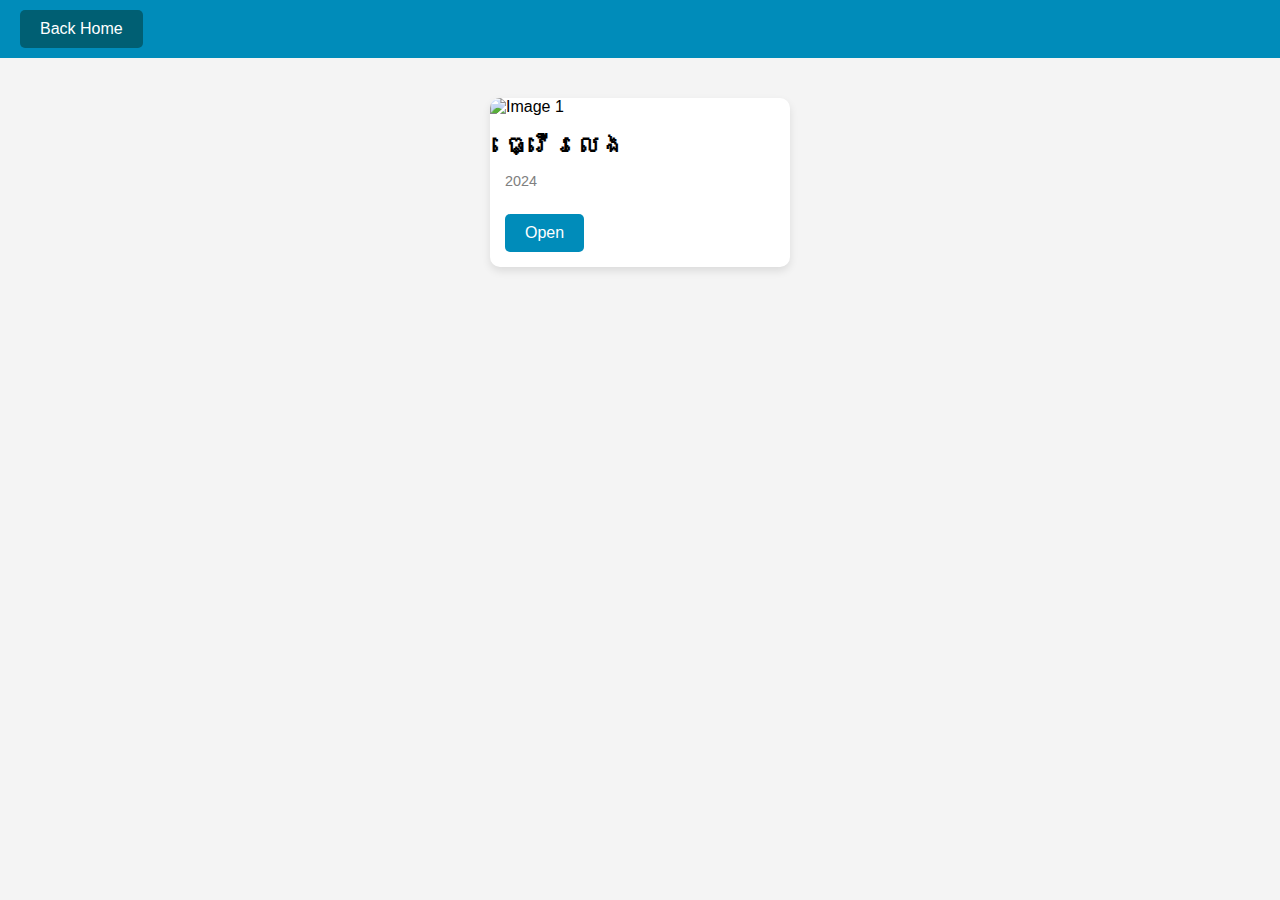
==== desing.html @ 86f9fede "Add files via upload" ====
<!DOCTYPE html>
<html lang="en">
<head>
    <meta charset="UTF-8">
    <meta name="viewport" content="width=device-width, initial-scale=1.0">
    <title>My Project</title>
    <style>
        body {
            font-family: Arial, sans-serif;
            background-color: #f4f4f4;
            margin: 0;
            padding: 0;
        }

        .navbar {
            background-color: #008cba;
            color: white;
            padding: 10px 20px;
            display: flex;
            justify-content: space-between;
            align-items: center;
        }

        .navbar h1 {
            margin: 0;
            font-size: 1.5em;
        }

        .navbar button {
            background-color: #005f73;
            border: none;
            color: white;
            padding: 10px 20px;
            text-align: center;
            text-decoration: none;
            display: inline-block;
            font-size: 1em;
            cursor: pointer;
            border-radius: 5px;
            transition: background-color 0.2s ease-in-out;
        }

        .navbar button:hover {
            background-color: #004a57;
        }

        .container {
            display: flex;
            flex-wrap: wrap;
            justify-content: center;
            padding: 20px;
        }

        .card {
            background-color: white;
            border-radius: 10px;
            box-shadow: 0 4px 8px rgba(0, 0, 0, 0.1);
            margin: 20px;
            overflow: hidden;
            width: 300px;
            transition: transform 0.2s ease-in-out;
        }

        .card:hover {
            transform: scale(1.05);
        }

        .card img {
            width: 100%;
            height: auto;
        }

        .info {
            padding: 15px;
        }

        .info h2 {
            margin: 0;
            font-size: 1.5em;
        }

        .info .date {
            color: gray;
            font-size: 0.9em;
        }

        .info button {
            background-color: #008cba;
            border: none;
            color: white;
            padding: 10px 20px;
            text-align: center;
            text-decoration: none;
            display: inline-block;
            font-size: 1em;
            margin-top: 10px;
            cursor: pointer;
            border-radius: 5px;
            transition: background-color 0.2s ease-in-out;
        }

        .info button:hover {
            background-color: #005f73;
        }

        @media (max-width: 768px) {
            .card {
                width: 45%;
            }
        }

        @media (max-width: 480px) {
            .card {
                width: 90%;
            }
        }
    </style>
</head>
<body>
    <div class="navbar">
       
        <button onclick="goHome()">Back Home</button>
    </div>
    
    <div class="container">
        <div class="card">
            <img src="" alt="Image 1">
            <div class="info">
                <h2>ធ្វើរលេង</h2>
                <p class="date">2024</p>
                <button onclick="openItem('link1.html')">Open</button>
            </div>
        </div>
   
        <!-- Add more cards as needed -->
    </div>

    <script>
        function goHome() {
            window.location.href = 'index.html'; // Change to your home page URL
        }

        function openItem(link) {
            window.location.href = link;
        }
    </script>
</body>
</html>
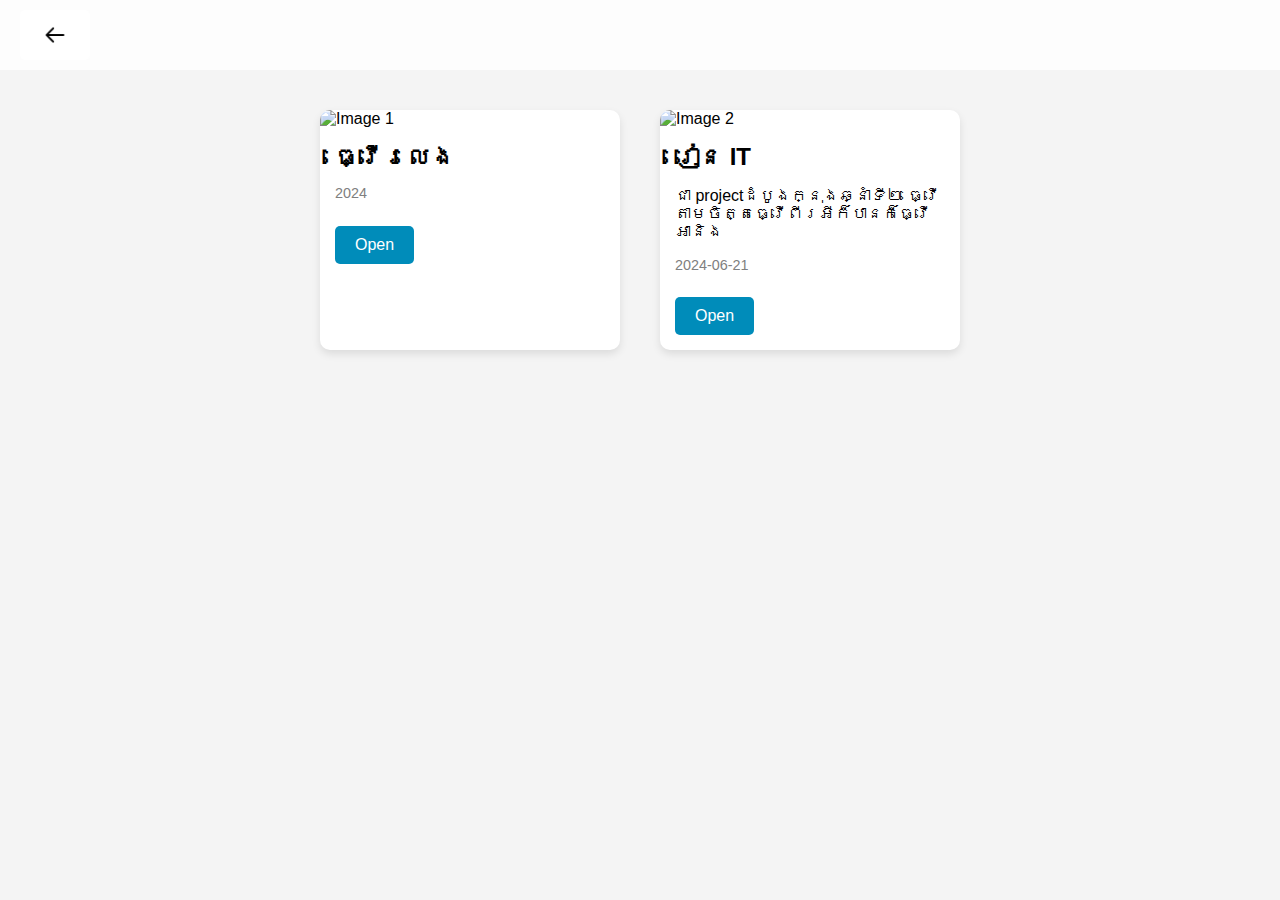
==== commit 67214466: "Add files via upload" ====
--- a/desing.html
+++ b/desing.html
@@ -13,23 +13,26 @@
         }
 
         .navbar {
-            background-color: #008cba;
+            background: rgba(255, 255, 255, 0.8);
             color: white;
             padding: 10px 20px;
             display: flex;
             justify-content: space-between;
             align-items: center;
+            
         }
 
         .navbar h1 {
-            margin: 0;
-            font-size: 1.5em;
+            
+            font-size: 20px;
+          
+            
         }
 
         .navbar button {
-            background-color: #005f73;
+            background: rgba(255, 255, 255, 0.8);
             border: none;
-            color: white;
+            color: rgb(8, 8, 8);
             padding: 10px 20px;
             text-align: center;
             text-decoration: none;
@@ -38,10 +41,12 @@
             cursor: pointer;
             border-radius: 5px;
             transition: background-color 0.2s ease-in-out;
+            display: flex;
+
         }
 
         .navbar button:hover {
-            background-color: #004a57;
+            background-color: #58585852;
         }
 
         .container {
@@ -119,19 +124,27 @@
 <body>
     <div class="navbar">
        
-        <button onclick="goHome()">Back Home</button>
+        <button onclick="goHome()"><img width="30px" src="img/arrow-button.png" alt=""></button>
     </div>
     
     <div class="container">
         <div class="card">
-            <img src="" alt="Image 1">
+            <img src="https://puyvongheng.github.io/Me1.githu.io/img/Screenshot%202024-05-18%20084537.png" alt="Image 1">
             <div class="info">
                 <h2>ធ្វើរលេង</h2>
                 <p class="date">2024</p>
                 <button onclick="openItem('link1.html')">Open</button>
             </div>
         </div>
-   
+        <div class="card">
+            <img src="https://puyvongheng.github.io/Me1.githu.io/img/Screenshot%202024-05-28%20090813.png" alt="Image 2">
+            <div class="info">
+                <h2>រៀន IT</h2>
+                <p>ជា projectដំបូងក្នុងឆ្នាំទី២​ ធ្វើតាមចិត្តធ្វើពីរអីក៏បានក៏ធ្វើអានិង</p>
+                <p class="date">2024-06-21</p>
+                <button onclick="openItem('https://puyvongheng.github.io/ReanIT/')">Open</button>
+            </div>
+        </div>
         <!-- Add more cards as needed -->
     </div>
 
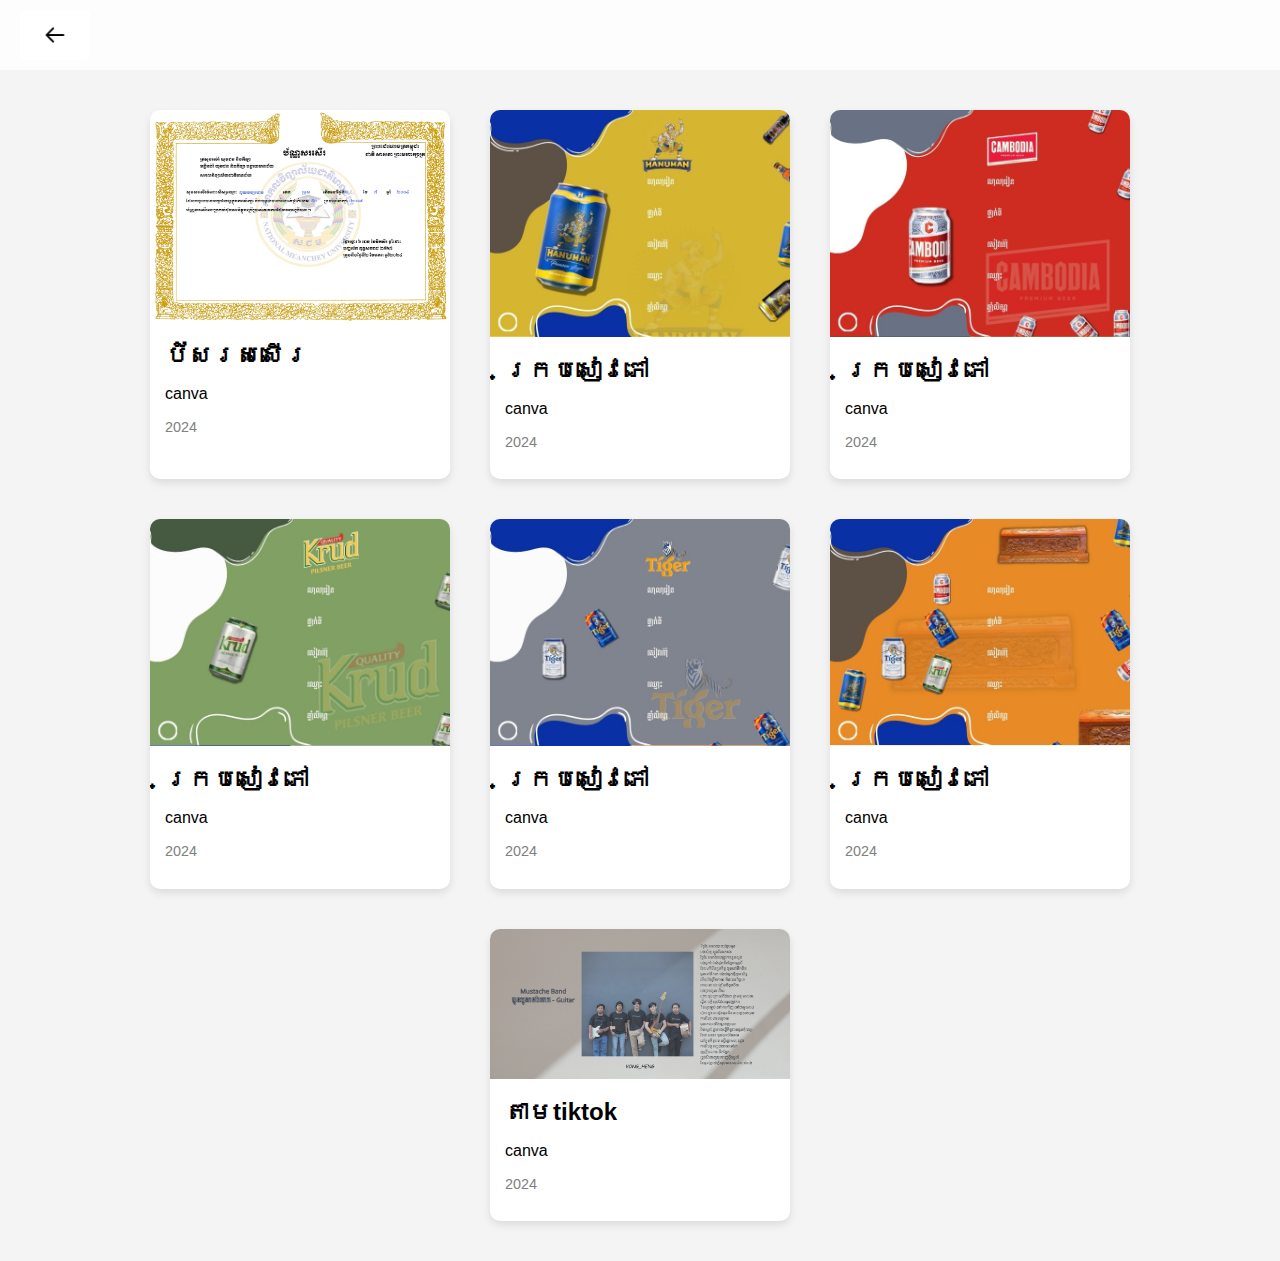
==== commit 24954fdf: "Add files via upload" ====
--- a/desing.html
+++ b/desing.html
@@ -128,21 +128,87 @@
     </div>
     
     <div class="container">
-        <div class="card">
-            <img src="https://puyvongheng.github.io/Me1.githu.io/img/Screenshot%202024-05-18%20084537.png" alt="Image 1">
-            <div class="info">
-                <h2>ធ្វើរលេង</h2>
-                <p class="date">2024</p>
-                <button onclick="openItem('link1.html')">Open</button>
-            </div>
-        </div>
-        <div class="card">
-            <img src="https://puyvongheng.github.io/Me1.githu.io/img/Screenshot%202024-05-28%20090813.png" alt="Image 2">
-            <div class="info">
-                <h2>រៀន IT</h2>
-                <p>ជា projectដំបូងក្នុងឆ្នាំទី២​ ធ្វើតាមចិត្តធ្វើពីរអីក៏បានក៏ធ្វើអានិង</p>
-                <p class="date">2024-06-21</p>
-                <button onclick="openItem('https://puyvongheng.github.io/ReanIT/')">Open</button>
+  
+        <div class="card">
+            <img src="img/Copy of (Bulk 1) ប័ំសរសសើរ.jpg" alt="Image 2">
+            <div class="info">
+                <h2> ប័ំសរសសើរ </h2>
+                <p> canva </p>
+                <p class="date">2024</p>
+
+                <button style="display: none;"  onclick="openItem('https://puyvongheng.github.io/ReanIT/')">Open</button>
+            </div>
+        </div>
+        <!-- Add more cards as needed -->
+        <div class="card">
+            <img src="img/1.jpg" alt="Image 2">
+            <div class="info">
+                <h2> ក្របសៀវភៅ </h2>
+                <p> canva </p>
+                <p class="date">2024</p>
+
+                <button style="display: none;"  onclick="openItem('https://puyvongheng.github.io/ReanIT/')">Open</button>
+            </div>
+        </div>
+        <!-- Add more cards as needed -->
+               <!-- Add more cards as needed -->
+               <div class="card">
+                <a href="img/2.jpg" target="_blank">
+                    <img src="img/2.jpg" alt="Image 2">
+                </a>
+                <div class="info">
+                    <h2> ក្របសៀវភៅ </h2>
+                    <p> canva </p>
+                    <p class="date">2024</p>
+           
+                </div>
+            </div>
+            
+        <!-- Add more cards as needed -->
+               <!-- Add more cards as needed -->
+        <div class="card">
+            <img src="img/3.jpg" alt="Image 2">
+            <div class="info">
+                <h2> ក្របសៀវភៅ </h2>
+                <p> canva </p>
+                <p class="date">2024</p>
+
+                <button style="display: none;"  onclick="openItem('https://puyvongheng.github.io/ReanIT/')">Open</button>
+            </div>
+        </div>
+        <!-- Add more cards as needed -->
+               <!-- Add more cards as needed -->
+        <div class="card">
+            <img src="img/4.jpg" alt="Image 2">
+            <div class="info">
+                <h2> ក្របសៀវភៅ </h2>
+                <p> canva </p>
+                <p class="date">2024</p>
+
+                <button style="display: none;"  onclick="openItem('https://puyvongheng.github.io/ReanIT/')">Open</button>
+            </div>
+        </div>
+        <!-- Add more cards as needed -->
+               <!-- Add more cards as needed -->
+        <div class="card">
+            <img src="img/5.jpg" alt="Image 2">
+            <div class="info">
+                <h2> ក្របសៀវភៅ </h2>
+                <p> canva </p>
+                <p class="date">2024</p>
+
+                <button style="display: none;"  onclick="openItem('https://puyvongheng.github.io/ReanIT/')">Open</button>
+            </div>
+        </div>
+        <!-- Add more cards as needed -->
+        <div class="card">
+            <img src="img/song.jpg" alt="Image 2">
+            <div class="info">
+                <h2> តាមtiktok </h2>
+                <p> canva </p>
+                <p class="date">2024</p>
+
+                <button style="display: none;"  onclick="openItem('https://puyvongheng.github.io/ReanIT/')">Open</button>
             </div>
         </div>
         <!-- Add more cards as needed -->
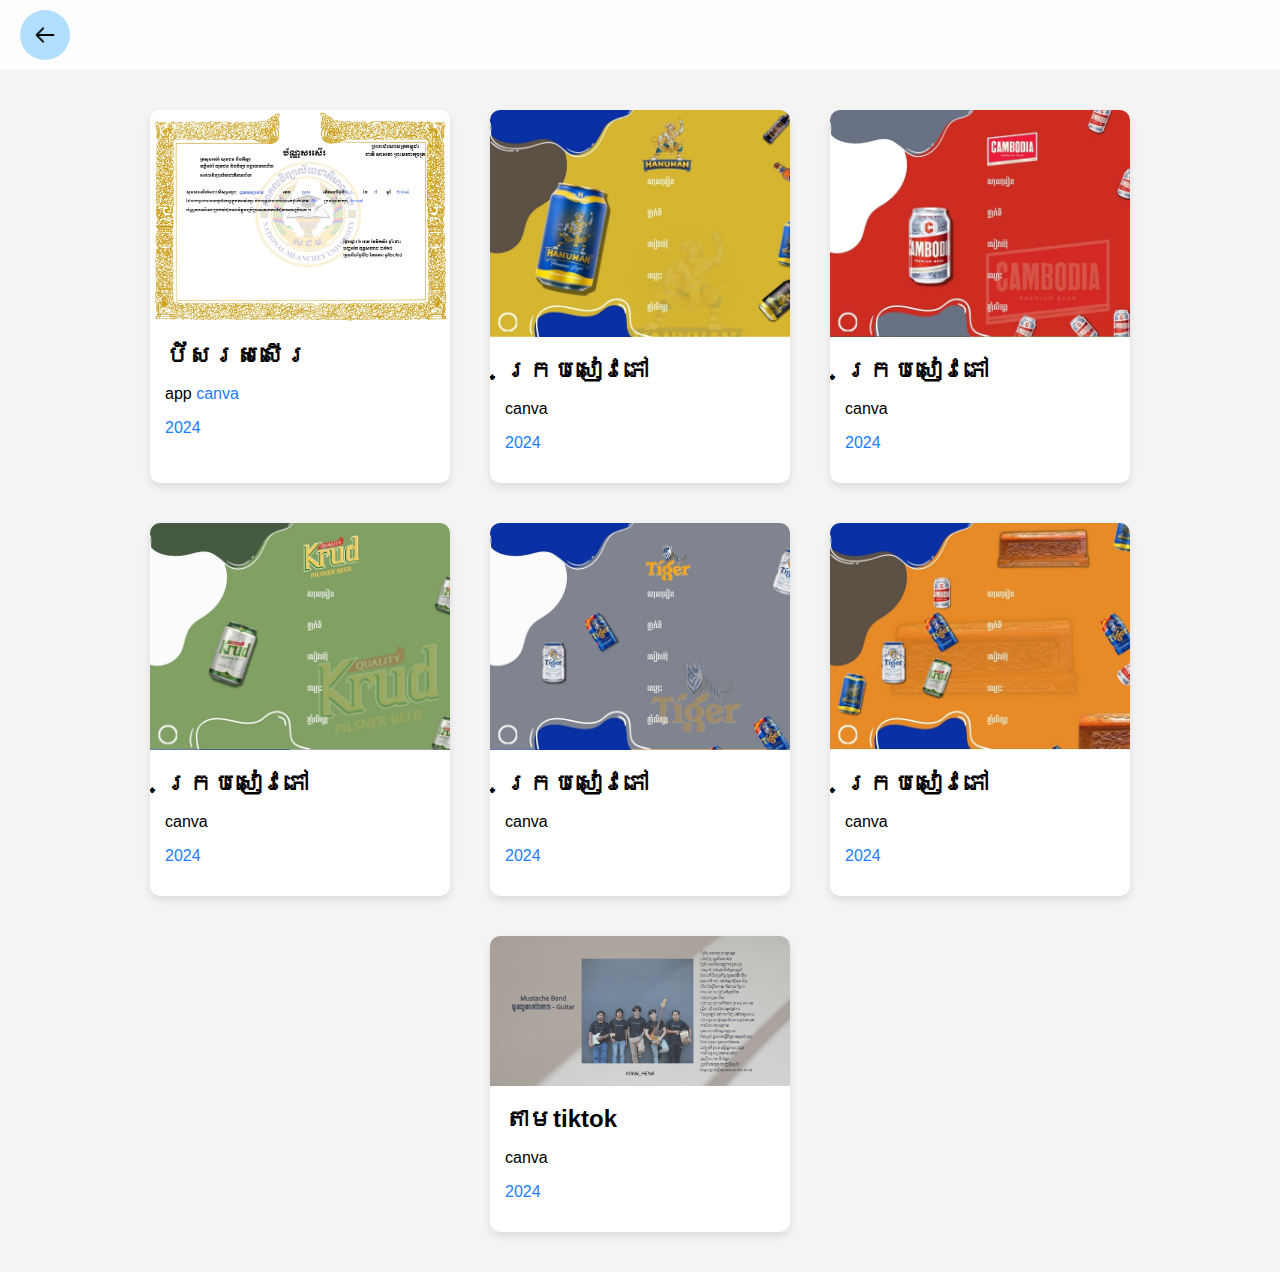
==== commit a14f1b8b: "Add files via upload" ====
--- a/desing.html
+++ b/desing.html
@@ -4,122 +4,8 @@
     <meta charset="UTF-8">
     <meta name="viewport" content="width=device-width, initial-scale=1.0">
     <title>My Project</title>
-    <style>
-        body {
-            font-family: Arial, sans-serif;
-            background-color: #f4f4f4;
-            margin: 0;
-            padding: 0;
-        }
-
-        .navbar {
-            background: rgba(255, 255, 255, 0.8);
-            color: white;
-            padding: 10px 20px;
-            display: flex;
-            justify-content: space-between;
-            align-items: center;
-            
-        }
-
-        .navbar h1 {
-            
-            font-size: 20px;
-          
-            
-        }
-
-        .navbar button {
-            background: rgba(255, 255, 255, 0.8);
-            border: none;
-            color: rgb(8, 8, 8);
-            padding: 10px 20px;
-            text-align: center;
-            text-decoration: none;
-            display: inline-block;
-            font-size: 1em;
-            cursor: pointer;
-            border-radius: 5px;
-            transition: background-color 0.2s ease-in-out;
-            display: flex;
-
-        }
-
-        .navbar button:hover {
-            background-color: #58585852;
-        }
-
-        .container {
-            display: flex;
-            flex-wrap: wrap;
-            justify-content: center;
-            padding: 20px;
-        }
-
-        .card {
-            background-color: white;
-            border-radius: 10px;
-            box-shadow: 0 4px 8px rgba(0, 0, 0, 0.1);
-            margin: 20px;
-            overflow: hidden;
-            width: 300px;
-            transition: transform 0.2s ease-in-out;
-        }
-
-        .card:hover {
-            transform: scale(1.05);
-        }
-
-        .card img {
-            width: 100%;
-            height: auto;
-        }
-
-        .info {
-            padding: 15px;
-        }
-
-        .info h2 {
-            margin: 0;
-            font-size: 1.5em;
-        }
-
-        .info .date {
-            color: gray;
-            font-size: 0.9em;
-        }
-
-        .info button {
-            background-color: #008cba;
-            border: none;
-            color: white;
-            padding: 10px 20px;
-            text-align: center;
-            text-decoration: none;
-            display: inline-block;
-            font-size: 1em;
-            margin-top: 10px;
-            cursor: pointer;
-            border-radius: 5px;
-            transition: background-color 0.2s ease-in-out;
-        }
-
-        .info button:hover {
-            background-color: #005f73;
-        }
-
-        @media (max-width: 768px) {
-            .card {
-                width: 45%;
-            }
-        }
-
-        @media (max-width: 480px) {
-            .card {
-                width: 90%;
-            }
-        }
-    </style>
+    <link rel="stylesheet" href="project_code_desing.css">
+  
 </head>
 <body>
     <div class="navbar">
@@ -133,7 +19,7 @@
             <img src="img/Copy of (Bulk 1) ប័ំសរសសើរ.jpg" alt="Image 2">
             <div class="info">
                 <h2> ប័ំសរសសើរ </h2>
-                <p> canva </p>
+                <p>app <span class="date"> canva </span></p>
                 <p class="date">2024</p>
 
                 <button style="display: none;"  onclick="openItem('https://puyvongheng.github.io/ReanIT/')">Open</button>
--- a/project_code_desing.css
+++ b/project_code_desing.css
@@ -0,0 +1,114 @@
+body {
+    font-family: Arial, sans-serif;
+    background-color: #f4f4f4;
+    margin: 0;
+    padding: 0;
+}
+
+.navbar {
+    background: rgba(255, 255, 255, 0.8);
+    color: white;
+    padding: 10px 20px;
+    display: flex;
+    justify-content: space-between;
+    align-items: center;
+    
+}
+
+.navbar h1 {
+    
+    font-size: 20px;
+
+  
+    
+}
+
+.navbar button {
+    background: rgba(55, 172, 255, 0.382);
+    border: none;
+    color: rgb(8, 8, 8);
+    padding: 10px 10px;
+    text-align: center;
+    text-decoration: none;
+    display: inline-block;
+    font-size: 1em;
+    cursor: pointer;
+    border-radius: 500px;
+    transition: background-color 0.2s ease-in-out;
+    display: flex;
+
+}
+
+.navbar button:hover {
+    background-color: #58585852;
+}
+
+.container {
+    display: flex;
+    flex-wrap: wrap;
+    justify-content: center;
+    padding: 20px;
+}
+
+.card {
+    background-color: white;
+    border-radius: 10px;
+    box-shadow: 0 4px 8px rgba(0, 0, 0, 0.1);
+    margin: 20px;
+    overflow: hidden;
+    width: 300px;
+    transition: transform 0.2s ease-in-out;
+}
+
+.card:hover {
+    transform: scale(1.05);
+}
+
+.card img {
+    width: 100%;
+    height: auto;
+}
+
+.info {
+    padding: 15px;
+}
+
+.info h2 {
+    margin: 0;
+    font-size: 1.5em;
+}
+
+.info .date {
+    color: rgb(33, 125, 255);
+}
+
+.info button {
+    background-color: #008cba;
+    border: none;
+    color: white;
+    padding: 10px 20px;
+    text-align: center;
+    text-decoration: none;
+    display: inline-block;
+    font-size: 1em;
+    margin-top: 10px;
+    cursor: pointer;
+    border-radius: 5px;
+    transition: background-color 0.2s ease-in-out;
+}
+
+.info button:hover {
+    background-color: #005f73;
+}
+
+@media (max-width: 768px) {
+    .card {
+        width: 45%;
+    }
+}
+
+@media (max-width: 480px) {
+    .card {
+        width: 90%;
+    }
+}